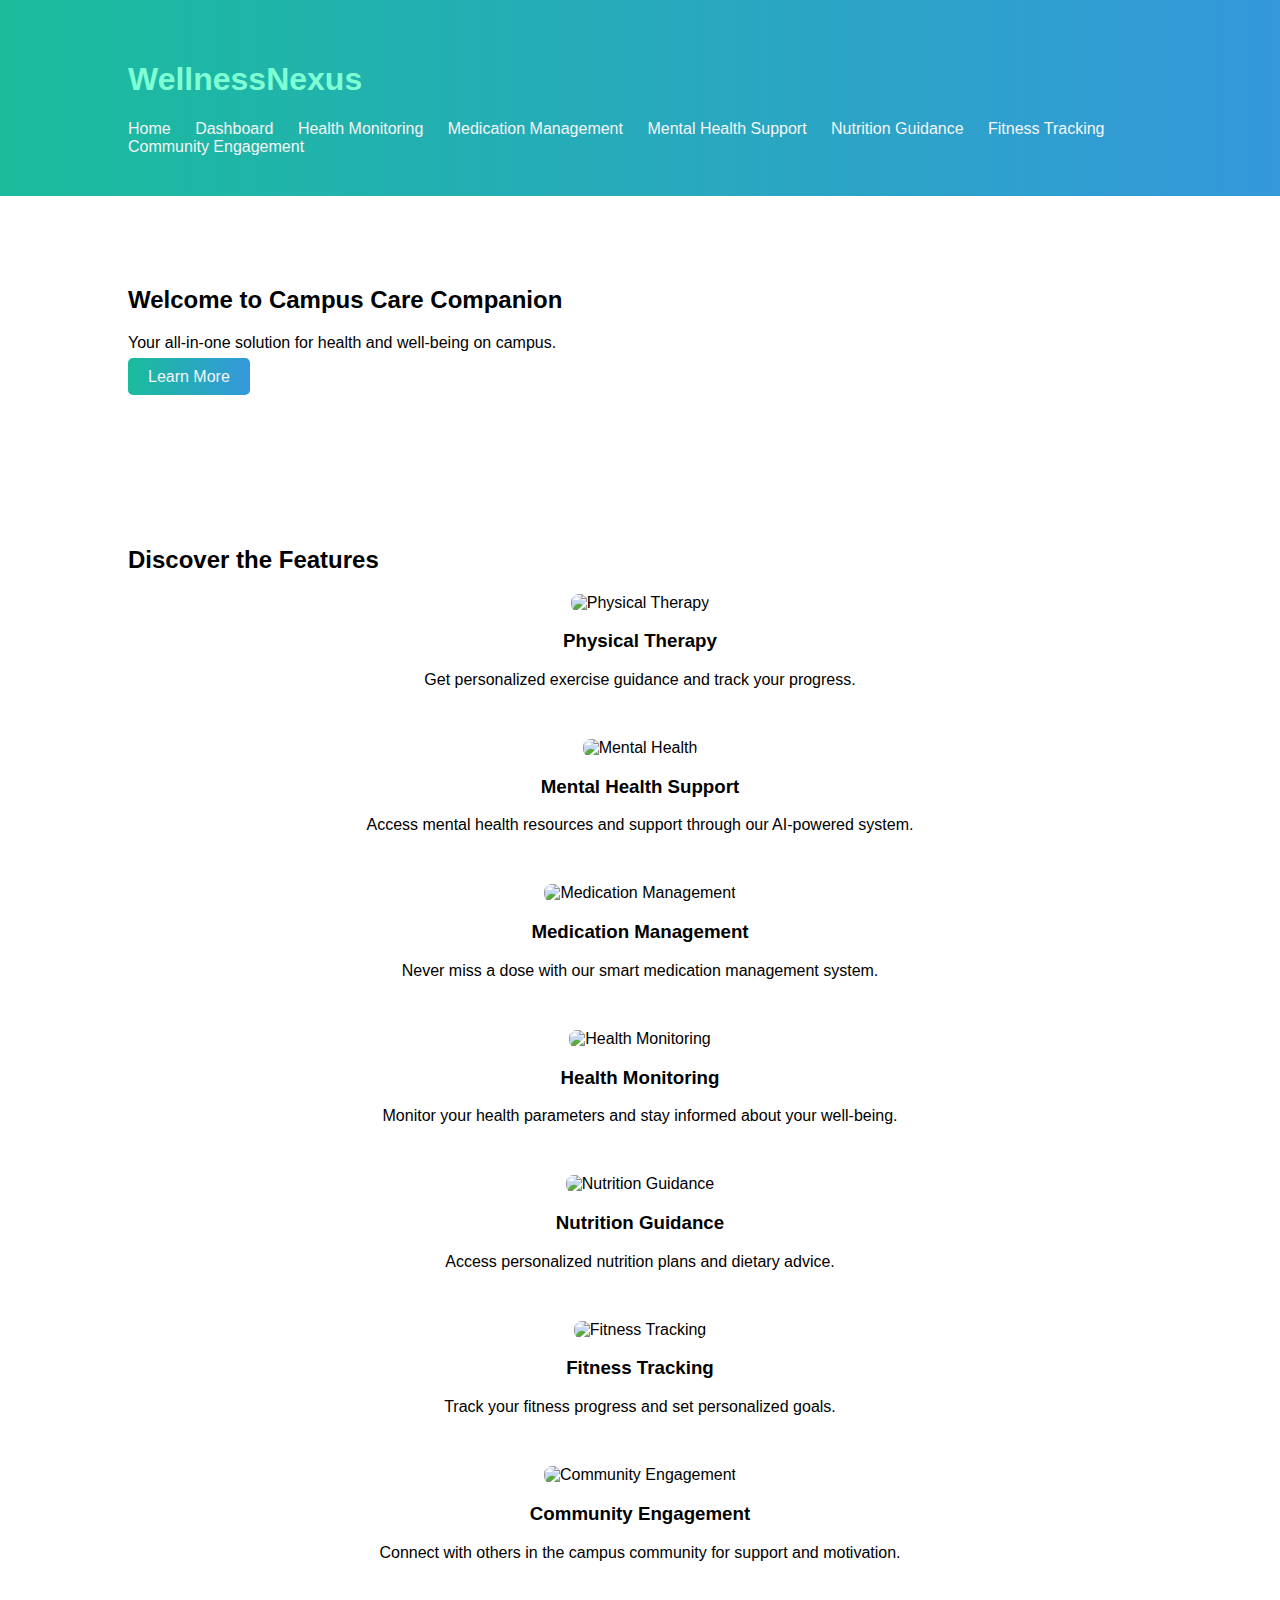
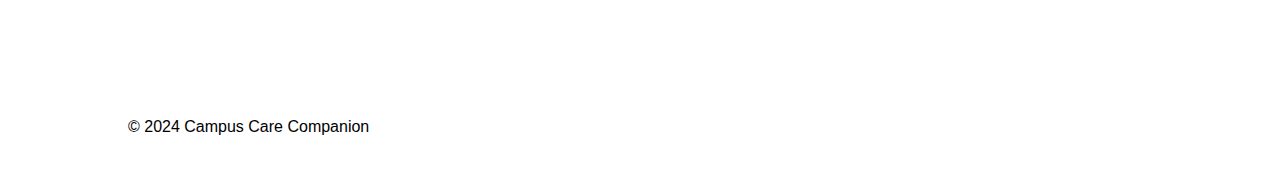
==== index.html @ a7118d6f "Add files via upload" ====
<!DOCTYPE html>
<html lang="en">
<head>
    <meta charset="UTF-8">
    <meta name="viewport" content="width=device-width, initial-scale=1.0">
    <title>WellnessNexus</title>
    <link rel="stylesheet" href="styles.css">
</head>
<body>
    <header>
        <div class="container">
            <h1>WellnessNexus</h1>
            <nav>
                <ul>
                    <li><a href="#home">Home</a></li>
                    <li><a href="#dashboard">Dashboard</a></li>
                    <li><a href="#health">Health Monitoring</a></li>
                    <li><a href="#medication">Medication Management</a></li>
                    <li><a href="#mentalhealth">Mental Health Support</a></li>
                    <li><a href="#nutrition">Nutrition Guidance</a></li>
                    <li><a href="#fitness">Fitness Tracking</a></li>
                    <li><a href="#community">Community Engagement</a></li>
                </ul>
            </nav>
        </div>
    </header>

    <section id="home" class="section">
        <div class="container">
            <h2>Welcome to Campus Care Companion</h2>
            <p>Your all-in-one solution for health and well-being on campus.</p>
            <a href="#learn-more" class="btn">Learn More</a>
        </div>
    </section>

    <section id="learn-more" class="section">
        <div class="container">
            <h2>Discover the Features</h2>
            <div class="feature">
                <img src="https://imgs.search.brave.com/dTsxEhyy4cG5x7Rz-GzX84M1p0tuUI_NaMVooQJiHwI/rs:fit:860:0:0/g:ce/aHR0cHM6Ly9pbWcu/ZnJlZXBpay5jb20v/ZnJlZS1waG90by9t/YWxlLXRoZXJhcGlz/dC11bmRlcmdvaW5n/LXBoeXNpY2FsLXRo/ZXJhcHktd2l0aC1m/ZW1hbGUtcGF0aWVu/dF8yMy0yMTQ4ODM2/NTYwLmpwZz9zaXpl/PTYyNiZleHQ9anBn" alt="Physical Therapy" height="350" width="350">
                <h3>Physical Therapy</h3>
                <p>Get personalized exercise guidance and track your progress.</p>
            </div>
            <div class="feature">
                <img src="https://imgs.search.brave.com/CE5C1F6o07ATgtt4zvzScS67AiW9ACp6aWRBl4eJnfE/rs:fit:500:0:0/g:ce/aHR0cHM6Ly9jZG4u/ZHJpYmJibGUuY29t/L3VzZXJ1cGxvYWQv/NzA5MTA3Mi9maWxl/L29yaWdpbmFsLTZh/NmE5NWNjOTZkOWZm/NDllZThlZDJjOGFi/NjRiYjY5LmpwZz9y/ZXNpemU9NDAweDA" alt="Mental Health" height="350" width="350">
                <h3>Mental Health Support</h3>
                <p>Access mental health resources and support through our AI-powered system.</p>
            </div>
            <!-- Add more features here -->
            <div class="feature">
                <img src="https://imgs.search.brave.com/-KAlErpGdbleu3tjrxv_uJ4MKDOGwgq-JEUM9TIwwwE/rs:fit:500:0:0/g:ce/aHR0cHM6Ly90NC5m/dGNkbi5uZXQvanBn/LzA2LzIwLzMyLzE5/LzM2MF9GXzYyMDMy/MTk4MF9EQmVoMTYz/S0ZBaFlpbTlnT0Q0/MFZ3azNsSEhGZ09W/WC5qcGc" alt="Medication Management" height="350" width="350">
                <h3>Medication Management</h3>
                <p>Never miss a dose with our smart medication management system.</p>
            </div>
            <div class="feature">
                <img src="https://imgs.search.brave.com/Z8vCrOUpOvk_TTNK270j6uXHDicv7QWdPYD3d01hBS0/rs:fit:500:0:0/g:ce/aHR0cHM6Ly9tZWRp/YS5pc3RvY2twaG90/by5jb20vaWQvMTE2/OTcxMjE2Ny9waG90/by9oZWFsdGgtY2Fy/ZS10ZWNobm9sb2d5/LWNvbmNlcHQtdml0/YWwtc2lnbi1zZW5z/aW5nLmpwZz9zPTYx/Mng2MTImdz0wJms9/MjAmYz11Nm1BaFlG/cWJPc3J2UWltYzhS/b1pxSzdRLUZoM25s/a2FDWHRlTThjRHAw/PQ" alt="Health Monitoring" height="350" width="350">
                <h3>Health Monitoring</h3>
                <p>Monitor your health parameters and stay informed about your well-being.</p>
            </div>

            <div class="feature">
                <img src="https://imgs.search.brave.com/sRWDD5KHguFfzxz6JNElIsASnJKzckegGzTLOEdvDAg/rs:fit:500:0:0/g:ce/aHR0cHM6Ly93d3cu/aGVhcnQub3JnLy0v/bWVkaWEvQUhBL0g0/R00vSW5mb2dyYXBo/aWNzL0VhdF9Nb3Jl/X0NvbG9yX2luZm9n/cmFwaGljLmpwZw" alt="Nutrition Guidance" height="350" width="350">
                <h3>Nutrition Guidance</h3>
                <p>Access personalized nutrition plans and dietary advice.</p>
            </div>
            <div class="feature">
                <img src="https://imgs.search.brave.com/kW_9EdLxdzZgi-WuIC5N1zSw6n9mP3yjzaehA2Qa6Hc/rs:fit:500:0:0/g:ce/aHR0cHM6Ly9tZWRp/YS5pc3RvY2twaG90/by5jb20vaWQvMTM0/MTYyMjg3MC9waG90/by9zbWFydHBob25l/LWFuZC1maXRuZXNz/LXRyYWNrZXIuanBn/P3M9NjEyeDYxMiZ3/PTAmaz0yMCZjPXdu/aTRtY09GY2NhampC/S2tDMk1GTmplQm5t/SVRkeVkzUkUydHdY/UGR0czg9" alt="Fitness Tracking" height="350" width="350">
                <h3>Fitness Tracking</h3>
                <p>Track your fitness progress and set personalized goals.</p>
            </div>
            <div class="feature">
                <img src="https://imgs.search.brave.com/88wPR_hFuGAMmYnmaIGMYVKwodsVC6aMp64cy54QyS4/rs:fit:500:0:0/g:ce/aHR0cHM6Ly93d3cu/dGltZXNoaWdoZXJl/ZHVjYXRpb24uY29t/L3NpdGVzL2RlZmF1/bHQvZmlsZXMvc3R5/bGVzL3RlYXNlcl9z/dGFuZGFyZC9wdWJs/aWMvZ2xvYmFsY29t/bXVuaXR5LmpwZz9p/dG9rPS03NnF2d0Vt" alt="Community Engagement" height="350" width="350">
                <h3>Community Engagement</h3>
                <p>Connect with others in the campus community for support and motivation.</p>
            </div>
        </div>
    </section>

    <footer>
        <div class="container">
            <p>&copy; 2024 Campus Care Companion</p>
        </div>
    </footer>
</body>
</html>
---- styles.css ----
/* styles.css */
body {
    font-family: Arial, sans-serif;
    margin: 0;
    padding: 0;
}

.container {
    width: 80%;
    margin: 0 auto;
    padding: 20px;
}

header {
    background: linear-gradient(to right, #1abc9c, #3498db);
    color: aquamarine;
    padding: 20px 0;
}

nav ul {
    list-style-type: none;
    margin: 0;
    padding: 0;
}

nav ul li {
    display: inline;
    margin-right: 20px;
}

nav ul li a {
    color: whitesmoke;
    text-decoration: none;
}

.section {
    padding: 50px 0;
}

.feature {
    margin-bottom: 50px;
    text-align: center;
}

.feature img {
    max-width: 100%;
    border-radius: 8px;
}

.footer {
    background: linear-gradient(to right, #1abc9c, #3498db);
    color: black;
    text-align: center;
    padding: 20px 0;
}

.btn {
    background: linear-gradient(to right, #1abc9c, #3498db);
    color: whitesmoke;
    padding: 10px 20px;
    text-decoration: none;
    border-radius: 5px;
    transition: background 0.3s;
}

.btn:hover {
    background: linear-gradient(to right, #16a085, #2980b9);
}
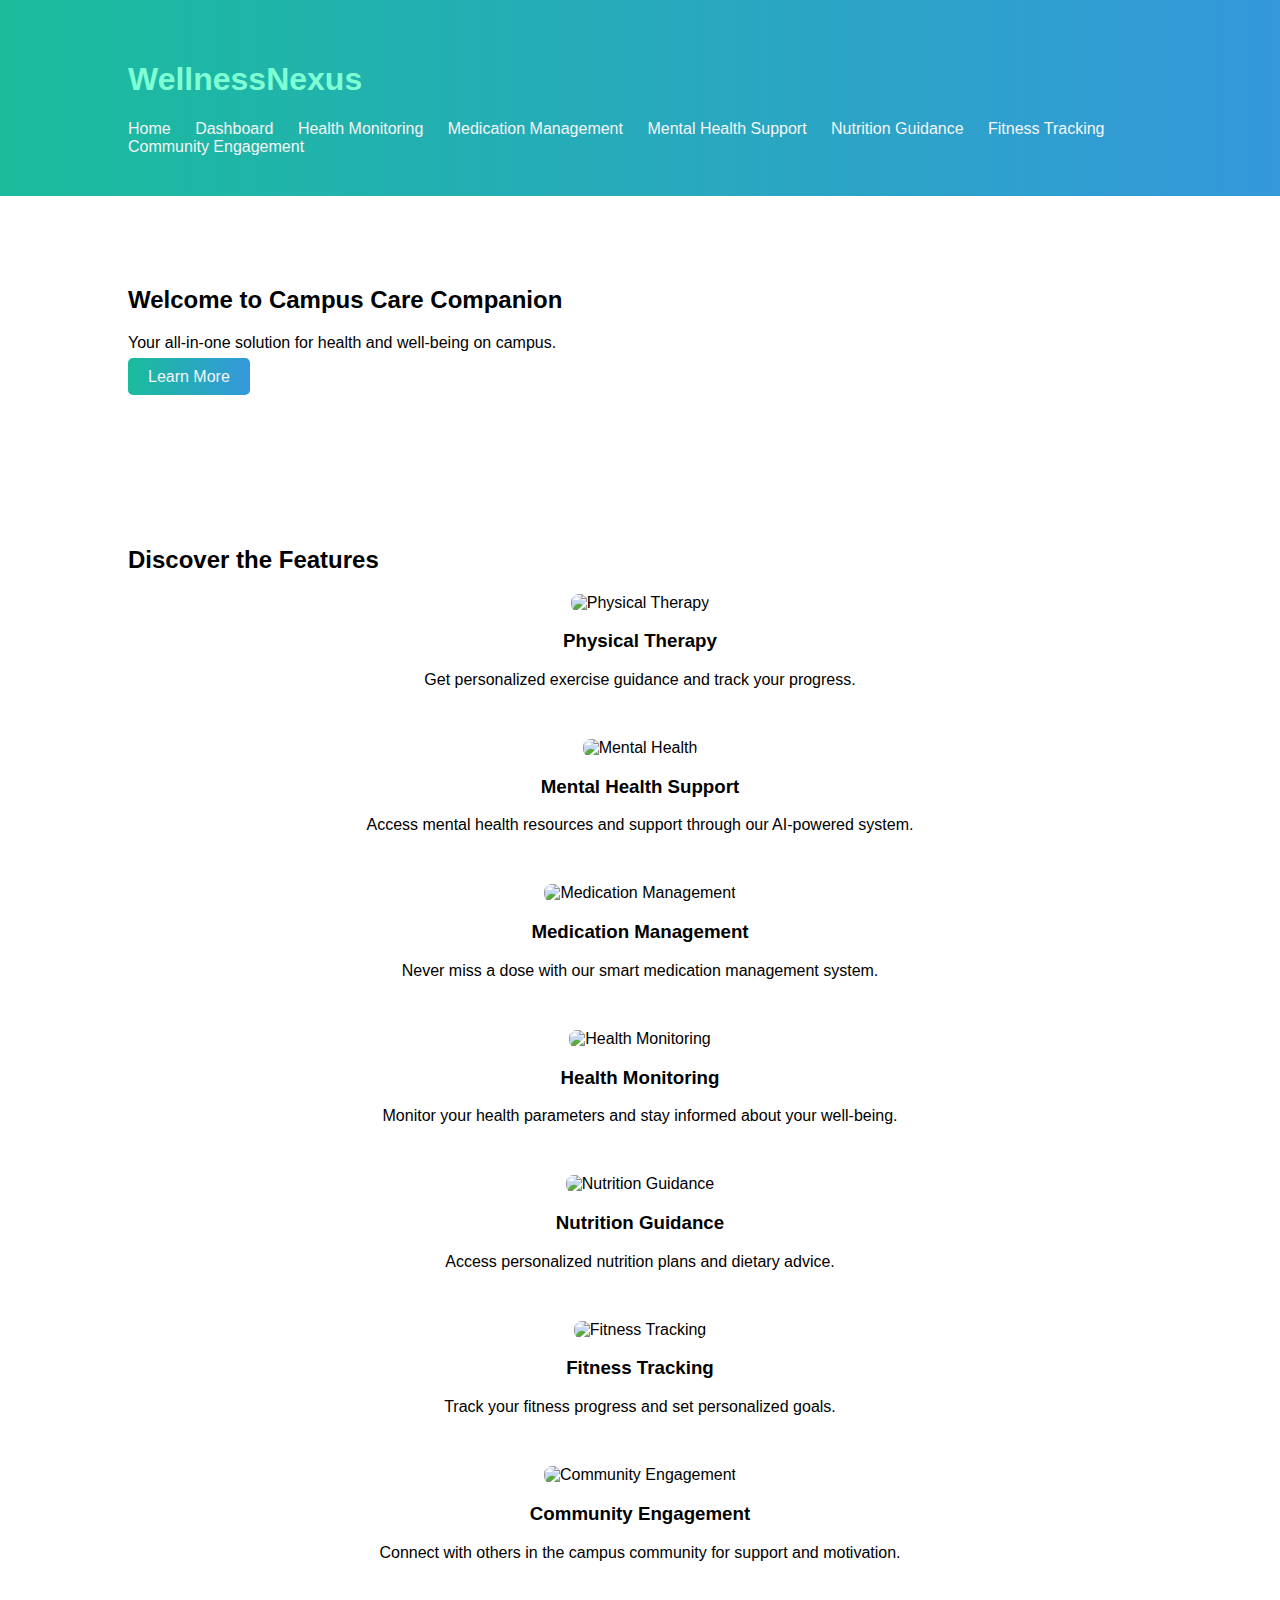
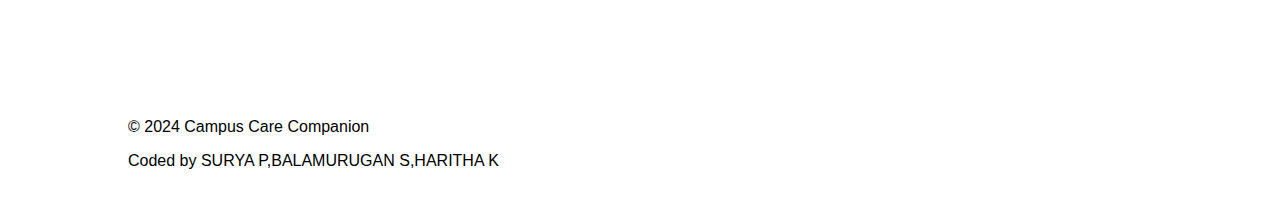
==== commit 179ead7f: "FIX  :index.html" ====
--- a/index.html
+++ b/index.html
@@ -79,6 +79,7 @@
     <footer>
         <div class="container">
             <p>&copy; 2024 Campus Care Companion</p>
+            <p>Coded by SURYA P,BALAMURUGAN S,HARITHA K</p>
         </div>
     </footer>
 </body>
